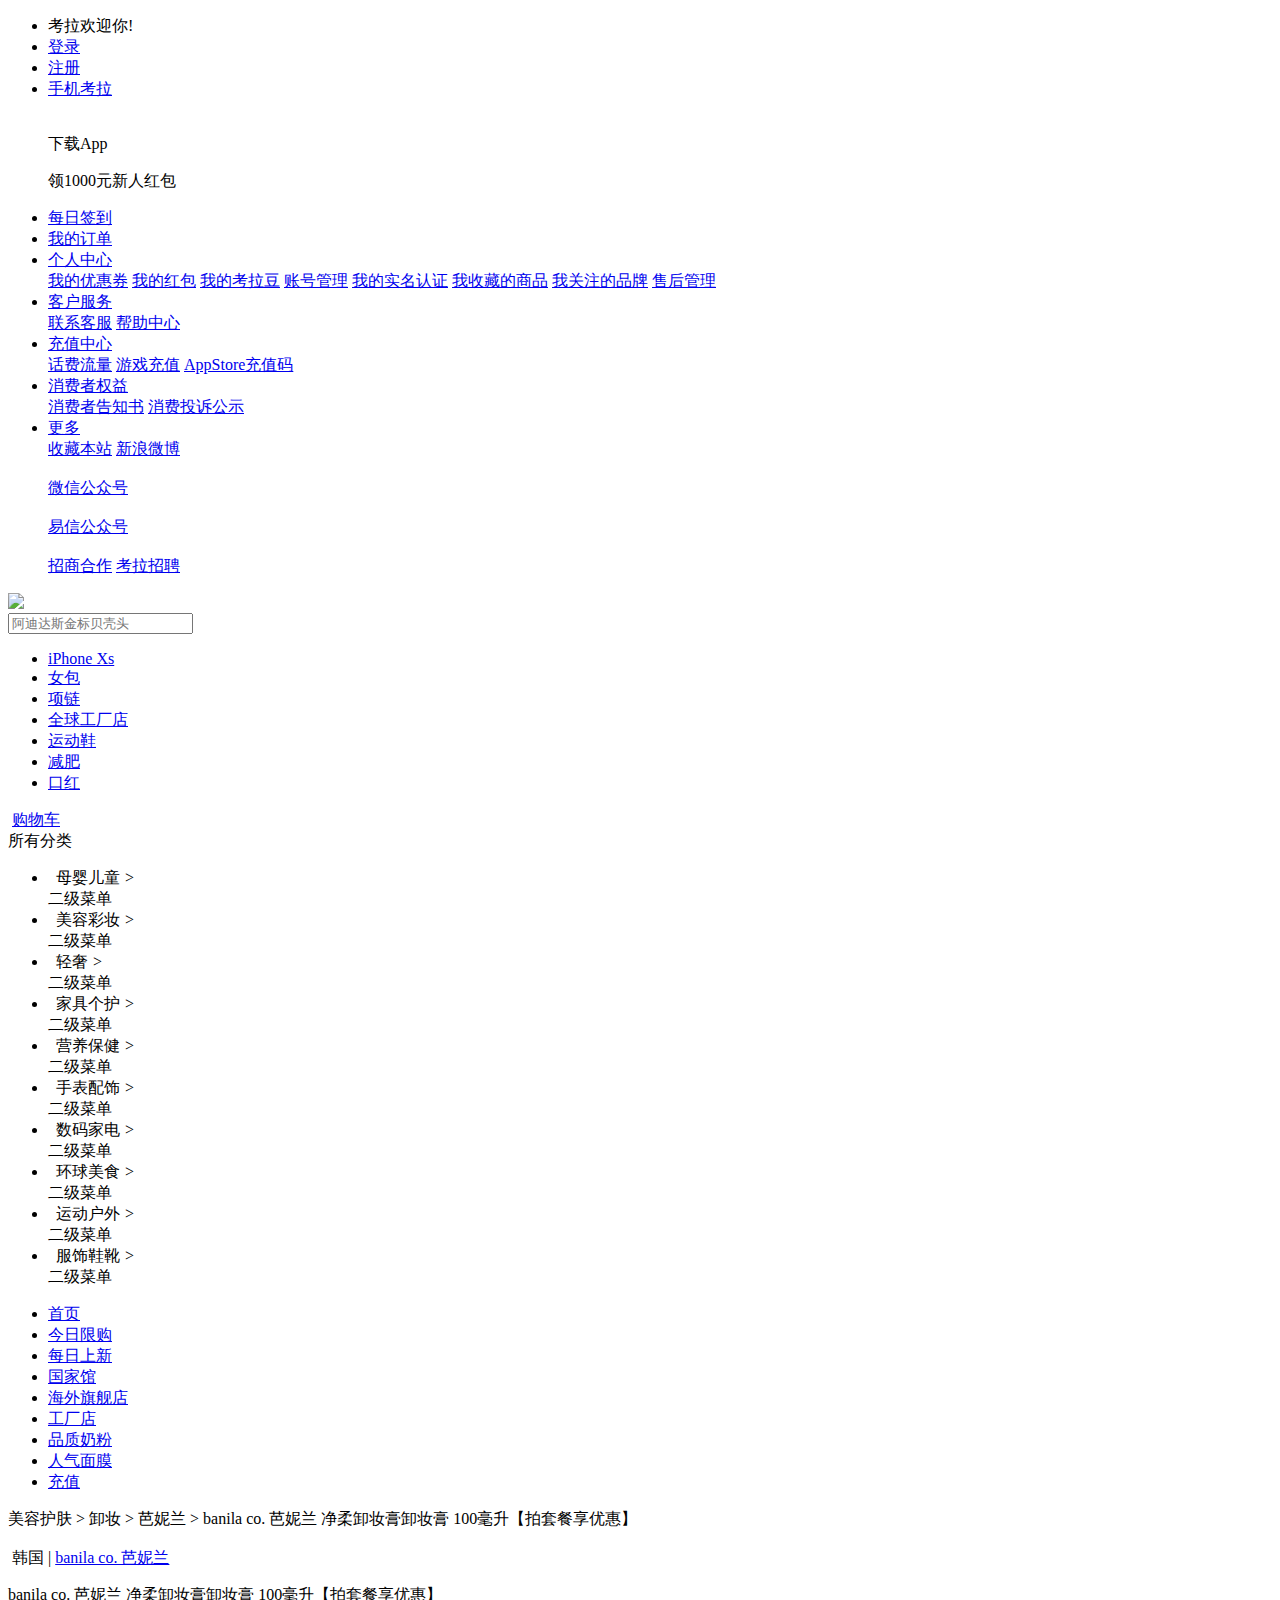
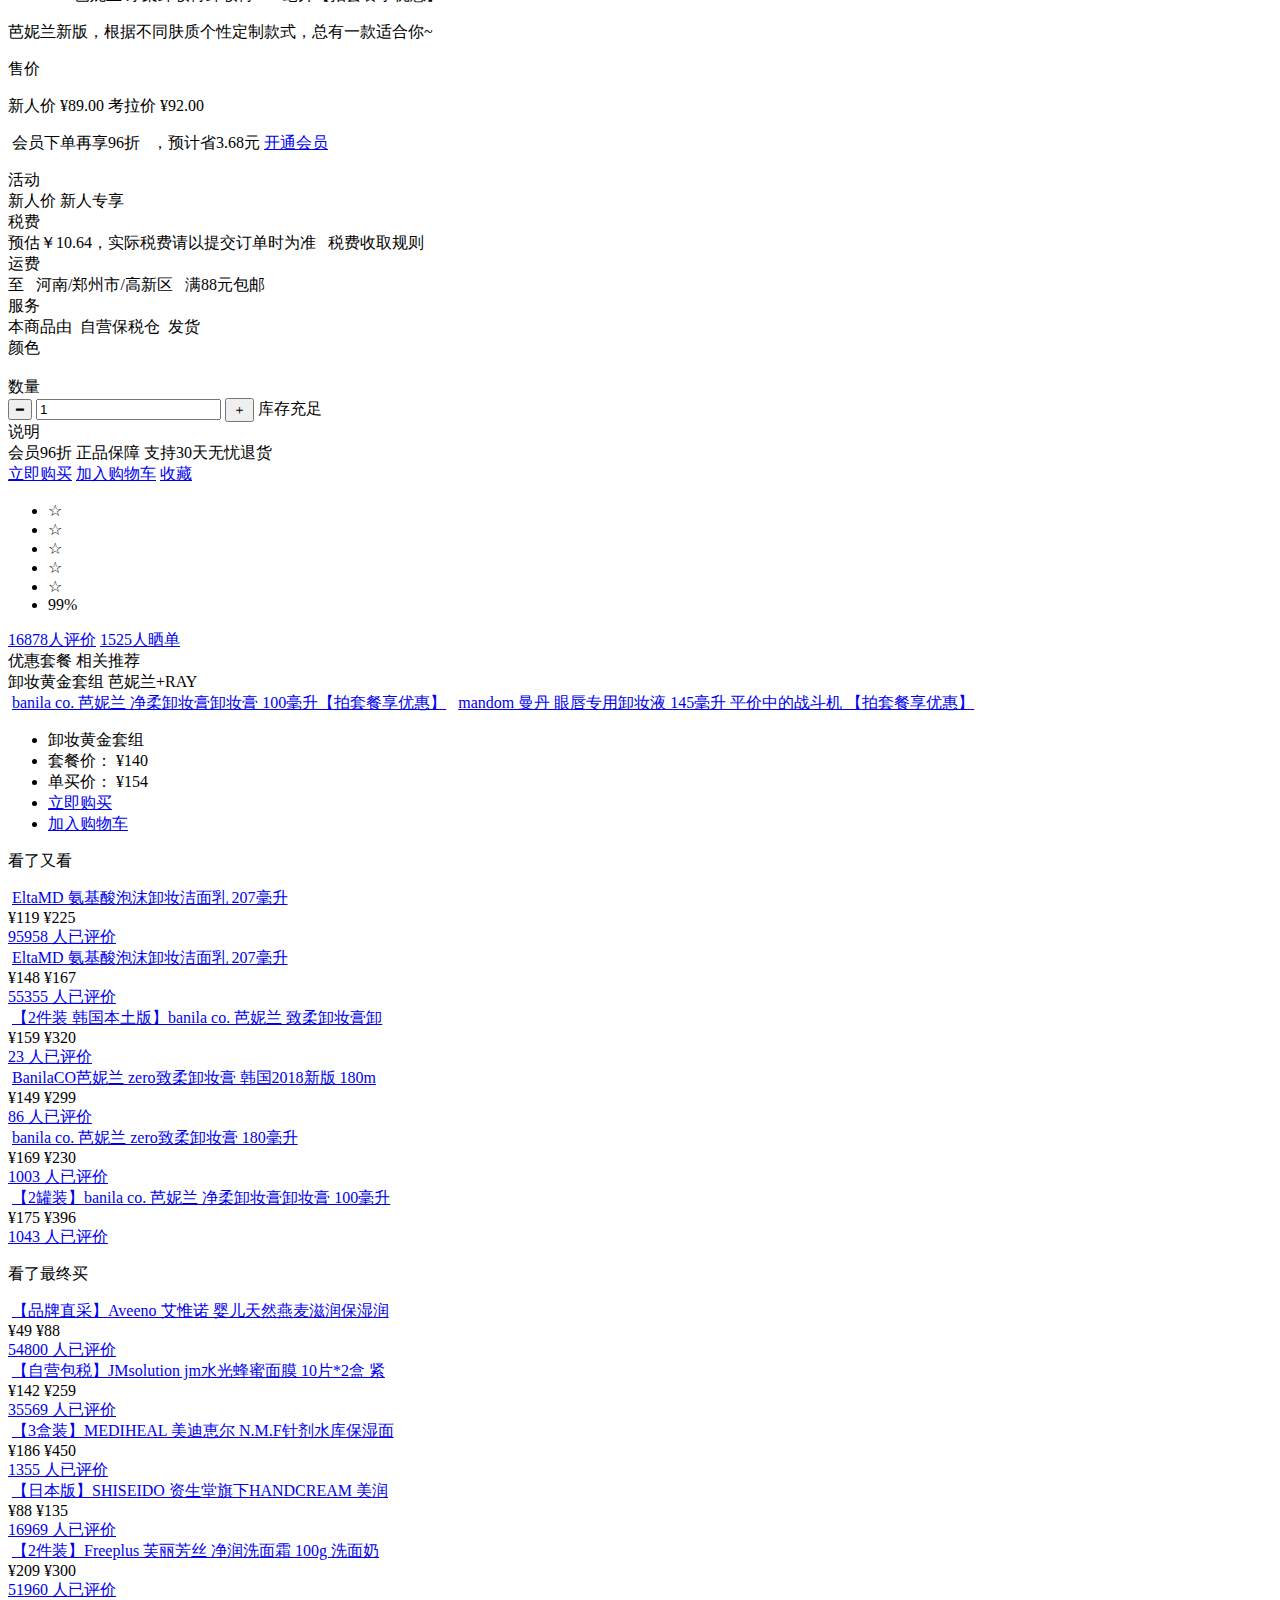
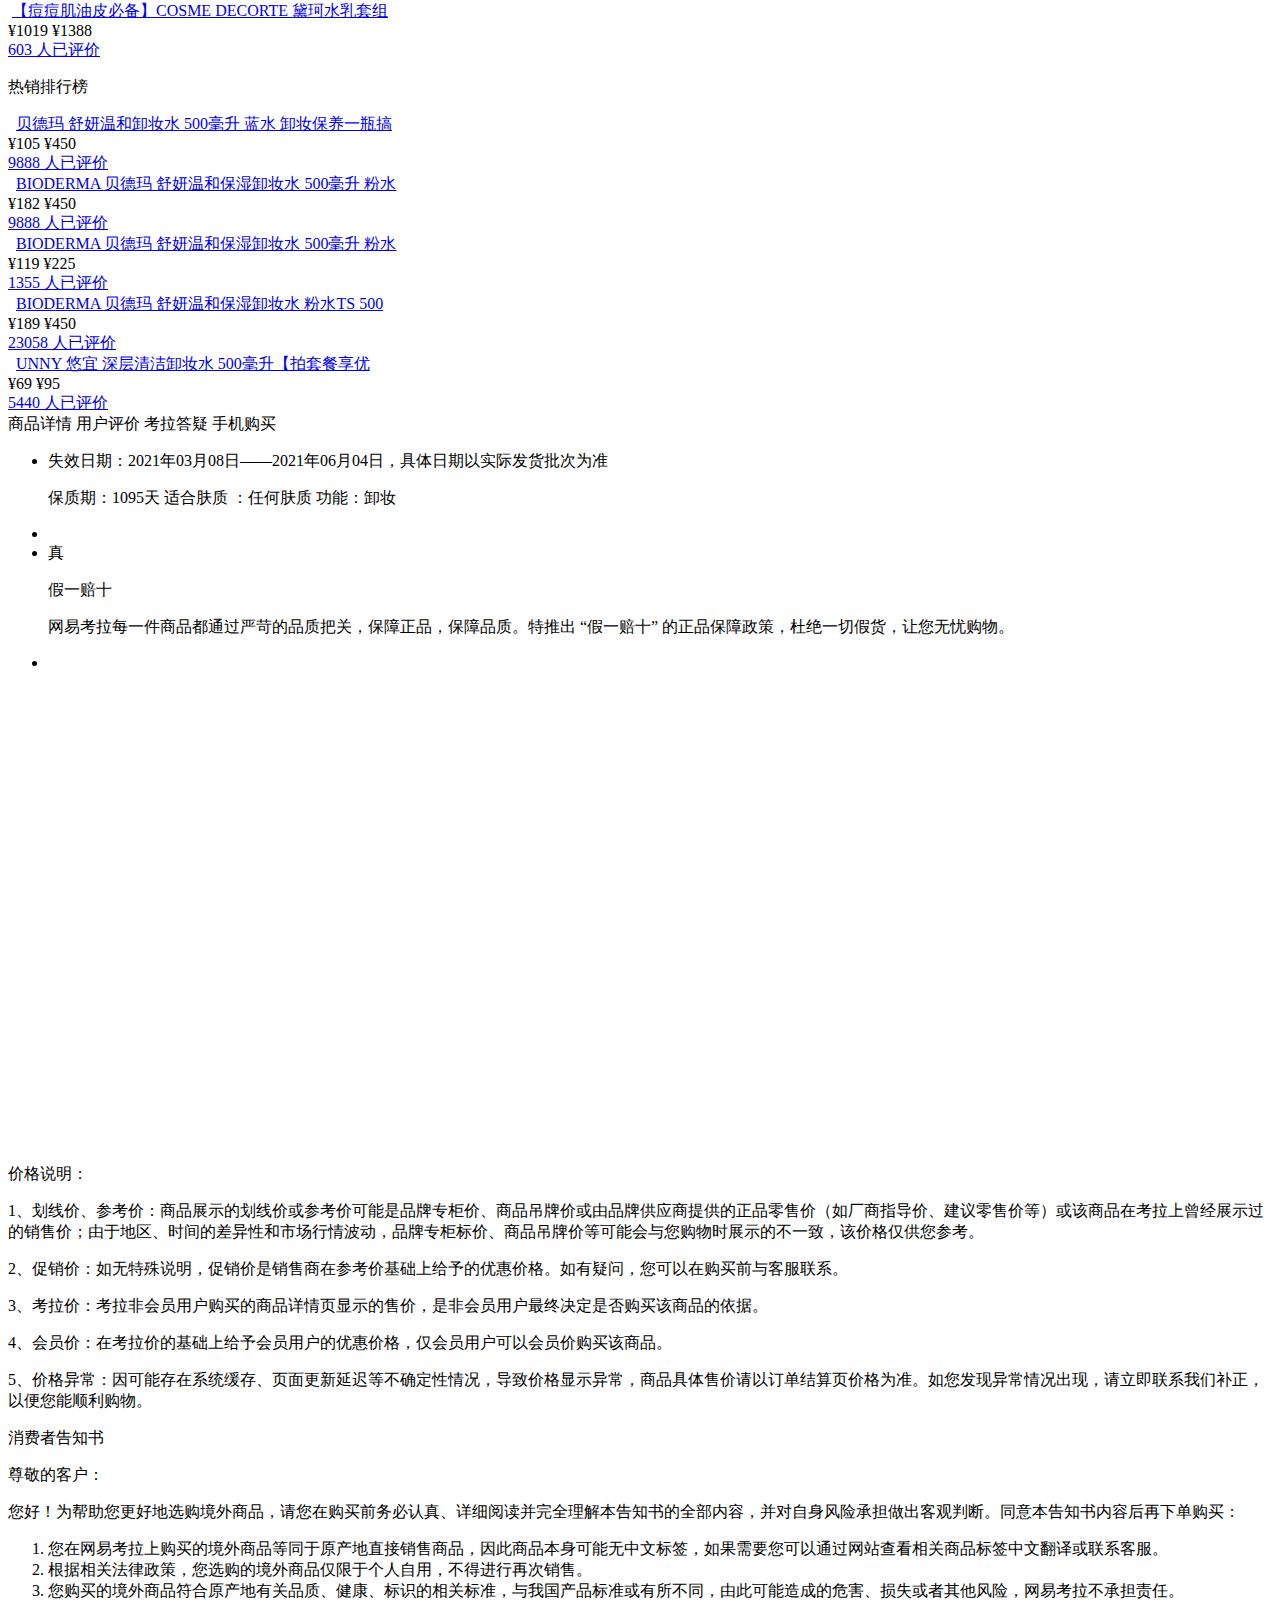
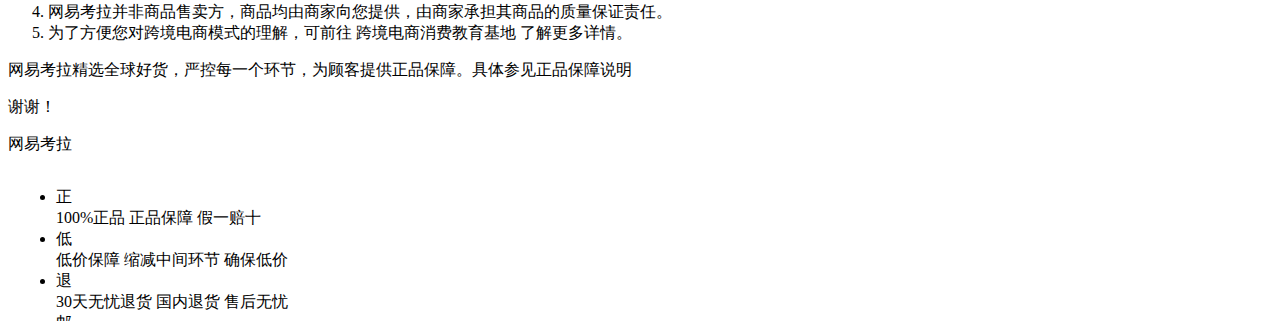
==== product_detail.html @ 3f590a2a "Add files via upload" ====
<!DOCTYPE html>
<html lang="en">
<head>
    <meta charset="UTF-8">
    <link rel="stylesheet" href="css/header.css">
    <link rel="stylesheet" href="css/base.css">
    <link rel="shortcut icon" href="img/favicon.ico"/>
    <link rel="stylesheet" href="css/product_detail.css">
    <title>网易考拉-商品详情</title>
</head>
<body>
    <!--网页头部-->
    <!--顶部导航-->
    <nav id="topNav">
        <!--导航内容-->
        <div id="nav_contain" class="myClear">
            <!--顶部-左侧导航-->
            <div id="topNavLeft">
                <ul class="myClear font_gray">
                    <li>考拉欢迎你!</li>
                    <li><a href="login.html" target="_blank">登录</a></li>
                    <li><a href="register.html" target="_blank">注册</a></li>
                    <li>
                        <a href="#">手机考拉</a>
                        <div class="phone">
                            <img src="img/header/phone.png" alt="" />
                            <p>下载App</p>
                            <p>领1000元新人红包</p>
                            <div class="arr"></div>
                            <div class="arr1"></div>
                        </div>
                    </li>
                </ul>
            </div>
            <!--顶部-右侧导航-->
            <div id="topNavRight">
                <ul class="myClear font_gray">
                    <li><a href="#" class="txt_h_c">每日签到</a></li>
                    <li><a href="shopping_car.html" class="txt_h_c" target="_blank">我的订单</a></li>
                    <li class="sec_menu_y">
                        <a href="#" class="sec_menu">个人中心<i class="tri"></i></a>
                        <div class="down_menu">
                            <a href="#">我的优惠券</a>
                            <a href="#">我的红包</a>
                            <a href="#">我的考拉豆<span></span></a>
                            <a href="#">账号管理</a>
                            <a href="#">我的实名认证<span></span></a>
                            <a href="#">我收藏的商品</a>
                            <a href="#">我关注的品牌<span></span></a>
                            <a href="#">售后管理</a>
                        </div>
                    </li>
                    <li class="sec_menu_y">
                        <a href="#" class="sec_menu">客户服务<i class="tri"></i></a>
                        <div class="down_menu txt_w">
                            <a href="#"><i class="ico1"></i>联系客服</a>
                            <a href="#"><i class="ico2"></i>帮助中心</a>
                        </div>
                    </li>
                    <li class="sec_menu_y">
                        <a href="#" class="sec_menu">充值中心<i class="tri"></i></a>
                        <div class="down_menu">
                            <a href="#">话费流量</a>
                            <a href="#">游戏充值</a>
                            <a href="#">AppStore充值码</a>
                        </div>
                    </li>
                    <li class="sec_menu_y">
                        <a href="#" class="sec_menu">消费者权益<i class="tri"></i></a>
                        <div class="down_menu">
                            <a href="#">消费者告知书</a>
                            <a href="#">消费投诉公示</a>
                        </div>
                    </li>
                    <li class="sec_menu_y">
                        <a href="#" class="sec_menu">更多<i class="tri"></i></a>
                        <div class="down_menu">
                            <a href="#">收藏本站<span></span></a>
                            <a href="#">新浪微博
                                <div class="qr_code">
                                    <img src="img/header/wb.png" alt="" />
                                    <div class="wb_arr"></div>
                                    <div class="wb_arr1"></div>
                                </div>
                            </a>
                            <a href="#">微信公众号
                                <div class="qr_code">
                                    <img src="img/header/wx.png" alt="" />
                                    <div class="wb_arr"></div>
                                    <div class="wb_arr1"></div>
                                </div>
                            </a>
                            <a href="#">易信公众号<span></span>
                                <div class="qr_code">
                                    <img src="img/header/yx.png" alt="" />
                                    <div class="wb_arr"></div>
                                    <div class="wb_arr1"></div>
                                </div>
                            </a>
                            <a href="#">招商合作<span></span></a>
                            <a href="#">考拉招聘</a>
                        </div>
                    </li>
                </ul>
            </div>
        </div>
    </nav>
    <!--搜索栏-->
    <div id="search">
        <div class="search_1">
            <!--左侧图标-->
            <img src="img/header/logo.png" id="logo"/>
            <!--中间搜索栏-->
            <div id="toInput">
                <div class="tu_search"></div>
                <input type="text" placeholder="阿迪达斯金标贝壳头" id="txtSearch"/>
                <span><img src="img/header/search.png" alt="" /></span>
                <!--底部列表-->
                <ul class="font_gray">
                    <li><a href="#" class="txt_r">iPhone Xs</a></li>
                    <li><a href="#">女包</a></li>
                    <li><a href="#">项链</a></li>
                    <li><a href="#" class="txt_r">全球工厂店</a></li>
                    <li><a href="#">运动鞋</a></li>
                    <li><a href="#">减肥</a></li>
                    <li><a href="#">口红</a></li>
                </ul>
            </div>

            <!--右侧图标-->
            <div class="shopping">
                <img src="img/header/shopping_car.png" alt="" />
                <a href="shopping_car.html" target="_blank">购物车</a>
            </div>
        </div>
    </div>
    <!--内部导航-->
    <header id="headNav">
        <div class="headNav_1 my_heard">
				<span class="cfy">
					<span class="line">
						<i class="t_line"></i>
						<i class="t_line"></i>
						<i class="t_line"></i>
					</span>
					<span class="txt_b">所有分类</span>
					<ul id="allProduct" class="product_none">
						<li class="cfy cfy_1">
							<img src="img/header/mom.png" alt="" class="tu_icon"/>
							<img src="img/header/mom1.png" alt="" class="tu_icon tu_icon_h"/>
							<span class="t">母婴儿童</span>
							<i class="arr_k">&gt;</i>
							<div class="sec_menu_r">二级菜单</div>
						</li>
						<li class="cfy cfy_1 cfy_2">
							<span class="tu_list">
								<img src="img/header/bea.png" alt="" class="tu_icon"/>
								<img src="img/header/bea1.png" alt="" class="tu_icon tu_icon_h"/>
							</span>
							<span class="t">美容彩妆</span>
							<i class="arr_k">&gt;</i>
							<div class="sec_menu_r">二级菜单</div>
						</li>
						<li class="cfy cfy_1 cfy_3">
							<span class="tu_list">
								<img src="img/header/bag.png" alt="" class="tu_icon"/>
								<img src="img/header/bag1.png" alt="" class="tu_icon tu_icon_h"/>
							</span>
							<span class="t">轻奢</span>
							<i class="arr_k">&gt;</i>
							<div class="sec_menu_r">二级菜单</div>
						</li>
						<li class="cfy cfy_1 cfy_4">
							<span class="tu_list">
								<img src="img/header/fmaily.png" alt="" class="tu_icon"/>
								<img src="img/header/fmaily1.png" alt="" class="tu_icon tu_icon_h"/>
							</span>
							<span class="t">家具个护</span>
							<i class="arr_k">&gt;</i>
							<div class="sec_menu_r">二级菜单</div>
						</li>
						<li class="cfy cfy_1 cfy_5">
							<span class="tu_list">
								<img src="img/header/nut.png" alt="" class="tu_icon"/>
								<img src="img/header/nut1.png" alt="" class="tu_icon tu_icon_h"/>
							</span>
							<span class="t">营养保健</span>
							<i class="arr_k">&gt;</i>
							<div class="sec_menu_r">二级菜单</div>
						</li>
						<li class="cfy cfy_1 cfy_6">
							<span class="tu_list">
								<img src="img/header/watches.png" alt="" class="tu_icon"/>
								<img src="img/header/watches1.png" alt="" class="tu_icon tu_icon_h"/>
							</span>
							<span class="t">手表配饰</span>
							<i class="arr_k">&gt;</i>
							<div class="sec_menu_r">二级菜单</div>
						</li>
						<li class="cfy cfy_1 cfy_7">
							<span class="tu_list">
								<img src="img/header/photo.png" alt="" class="tu_icon"/>
								<img src="img/header/photo1.png" alt="" class="tu_icon tu_icon_h"/>
							</span>
							<span class="t">数码家电</span>
							<i class="arr_k">&gt;</i>
							<div class="sec_menu_r">二级菜单</div>
						</li>
						<li class="cfy cfy_1 cfy_8">
							<span class="tu_list">
								<img src="img/header/cate.png" alt="" class="tu_icon"/>
								<img src="img/header/cate1.png" alt="" class="tu_icon tu_icon_h"/>
							</span>
							<span class="t">环球美食</span>
							<i class="arr_k">&gt;</i>
							<div class="sec_menu_r">二级菜单</div>
						</li>
						<li class="cfy cfy_1 cfy_9">
							<span class="tu_list">
								<img src="img/header/exercise.png" alt="" class="tu_icon"/>
								<img src="img/header/exercise1.png" alt="" class="tu_icon tu_icon_h"/>
							</span>
							<span class="t">运动户外</span>
							<i class="arr_k">&gt;</i>
							<div class="sec_menu_r">二级菜单</div>
						</li>
						<li class="cfy cfy_1 cfy_10">
							<span class="tu_list">
								<img src="img/header/costume.png" alt="" class="tu_icon"/>
								<img src="img/header/costume1.png" alt="" class="tu_icon tu_icon_h"/>
							</span>
							<span class="t">服饰鞋靴</span>
							<i class="arr_k">&gt;</i>
							<div class="sec_menu_r">二级菜单</div>
						</li>
					</ul>
				</span>
            <ul id="navList">
                <li><a href="index.html" target="_blank">首页</a></li>
                <li><a href="#">今日限购</a></li>
                <li><a href="#">每日上新</a></li>
                <li><a href="#">国家馆</a></li>
                <li><a href="#">海外旗舰店</a></li>
                <li><a href="#">工厂店</a></li>
                <li><a href="#">品质奶粉</a></li>
                <li><a href="#">人气面膜</a></li>
                <li><a href="#">充值</a></li>
            </ul>
        </div>
    </header>
    <!--中间部分-->
    <section id="main">
        <!--商品简介-->
        <div id="pro_intro">
            <span>美容护肤</span>
            <span>&gt;</span>
            <span>卸妆</span>
            <span>&gt;</span>
            <span>芭妮兰</span>
            <span>&gt;</span>
            <span> banila co. 芭妮兰 净柔卸妆膏卸妆膏 100毫升【拍套餐享优惠】</span>
        </div>
        <!--商品详情-->
        <div id="pro_detail" class="myClear">
            <!--商品详情：左侧-->
            <div class="detail_left">
                <img src="img/product_detail/lg/pro_p.jpg" alt="">
                <div></div>
            </div>
            <!--商品详情：右侧-->
            <div class="detail_right myClear">
                <!--第一行-->
                <div>
                    <img src="img/product_detail/korea.png" alt="">
                    <span>韩国</span>
                    <span>|</span>
                    <a href="#">banila co. 芭妮兰</a>
                </div>
                <!--第二行-->
                <p>banila co. 芭妮兰 净柔卸妆膏卸妆膏 100毫升【拍套餐享优惠】</p>
                <!--第三行-->
                <p>芭妮兰新版，根据不同肤质个性定制款式，总有一款适合你~</p>
                <!--第四行-->
                <div class="price">
                    <span class="pro_font">售价</span>
                    <div>
                        <p>
                            <span class="color_red">新人价</span>
                            <span class="color_red pro_size">¥89.00 </span>
                            <span>考拉价</span>
                            <span>¥92.00</span>
                        </p>
                        <p>
                            <img src="img/product_detail/vip.png" alt="">
                            <span>会员下单再享96折  ，预计省3.68元</span>
                            <a href="#">开通会员</a>
                        </p>
                    </div>
                </div>
                <!--第五行-->
                <div class="activity myClear ">
                    <span class="pro_font">活动</span>
                    <div class="pab-top">
                        <span class="activity_2">新人价</span>
                        <span class="color_red">新人专享</span>
                    </div>
                </div>
                <!--第六行-->
                <div class="tax myClear">
                    <span class="pro_font">税费</span>
                    <div class="pab-top">预估￥10.64，实际税费请以提交订单时为准&nbsp;&nbsp;&nbsp;税费收取规则</div>
                </div>
                <!--第七行-->
                <div class="myClear">
                    <span class="pro_font">运费</span>
                    <div class="pab-top">至&nbsp;&nbsp;&nbsp;河南/郑州市/高新区&nbsp;&nbsp;&nbsp;满88元包邮</div>
                </div>
                <!--第八行-->
                <div class="myClear">
                    <span class="pro_font">服务</span>
                    <div class="pab-top">本商品由 自营保税仓 发货</div>
                </div>
                <!--第九行-->
                <div class="myClear pro_color">
                    <span class="pro_font">颜色</span>
                    <div class="pab-top">
                        <img src="img/product_detail/sm/pro_p.jpg" alt="">
                        <img src="img/product_detail/sm/pro_g.jpg" alt="">
                        <img src="img/product_detail/sm/pro_pur.jpg" alt="">
                        <img src="img/product_detail/sm/pro_y.jpg" alt="">
                    </div>
                </div>
                <!--第十行-->
                <div class="myClear pro_num">
                    <span class="pro_font">数量</span>
                    <div class="pab-top">
                        <button>━</button>
                        <input type="text" value="1">
                        <button>＋</button>
                        <span>库存充足</span>
                    </div>
                </div>
                <!--第十一行-->
                <div class="myClear explain">
                    <span class="pro_font">说明</span>
                    <div class="pab-top">
                        <span>会员96折</span>
                        <span>正品保障</span>
                        <span>支持30天无忧退货</span>
                    </div>
                </div>
                <!--第十二行-->
                <div class="myClear shop">
                    <a href="#" class="buy">立即购买</a>
                    <a href="#" class="shopCar">加入购物车</a>
                    <b></b>
                    <i></i>
                    <a href="#" class="my_size">收藏</a>
                </div>
                <!--第十三行-->
                <div class="myClear pab-top eva">
                    <ul>
                        <li>☆</li>
                        <li>☆</li>
                        <li>☆</li>
                        <li>☆</li>
                        <li>☆</li>
                        <li>99%</li>
                    </ul>
                    <a href="#">16878人评价</a>
                    <a href="#">1525人晒单</a>
                </div>
            </div>
        </div>
        <!--相关推荐-->
        <div id="pro_recommend">
            <span>优惠套餐</span>
            <span>相关推荐</span>
        </div>
        <!--相关推荐内容-->
        <div id="pro_recommend1">
            <div class="rec_left myClear">
                <div class="left_Top">
                    <span>卸妆黄金套组</span>
                    <span>芭妮兰+RAY</span>
                </div>
                <div class="left_bottom myClear">
                    <span class="left_bottom_1">
                        <img src="img/product_detail/md/pro_p.jpg" alt="">
                        <a href="#">banila co. 芭妮兰 净柔卸妆膏卸妆膏 100毫升【拍套餐享优惠】</a>
                    </span>
                    <img src="img/product_detail/plus.png" alt="">
                    <span class="left_bottom_1">
                        <img src="img/product_detail/set_meal.jpg" alt="">
                        <a href="#">mandom 曼丹 眼唇专用卸妆液  145毫升 平价中的战斗机 【拍套餐享优惠】</a>
                    </span>
                </div>
            </div>
            <div class="rec_right">
                <ul>
                    <li>卸妆黄金套组</li>
                    <li>套餐价：  <span>¥140</span></li>
                    <li>单买价：  ¥154</li>
                    <li><a href="#" class="buy">立即购买</a></li>
                    <li><a href="#" class="shopCar">加入购物车</a></li>
                </ul>
            </div>
        </div>
        <!--商品信息-->
        <div id="infor" class="myClear">
            <!--商品信息：左侧-->
            <div class="infor_left">
                <!--看了又看-->
                <div>
                    <p>看了又看</p>
                    <div>
                        <img src="img/product_detail/infor_left_1.jpg" alt="">
                        <a href="product_detail.html" class="infor_size">EltaMD 氨基酸泡沫卸妆洁面乳 207毫升</a>
                        <div class="limit">
                            <span class="font_red">¥119</span>
                            <span class="font_del">¥225</span>
                        </div>
                        <a href="#">95958 人已评价</a>
                    </div>
                    <div>
                        <img src="img/product_detail/infor_left_2.jpg" alt="">
                        <a href="product_detail.html" class="infor_size">EltaMD 氨基酸泡沫卸妆洁面乳 207毫升</a>
                        <div class="limit">
                            <span class="font_red">¥148</span>
                            <span class="font_del">¥167</span>
                        </div>
                        <a href="#">55355 人已评价</a>
                    </div>
                    <div>
                        <img src="img/product_detail/infor_left_3.jpg" alt="">
                        <a href="product_detail.html" class="infor_size">【2件装 韩国本土版】banila co. 芭妮兰 致柔卸妆膏卸</a>
                        <div class="limit">
                            <span class="font_red">¥159</span>
                            <span class="font_del">¥320</span>
                        </div>
                        <a href="#">23 人已评价</a>
                    </div>
                    <div>
                        <img src="img/product_detail/infor_left_4.jpg" alt="">
                        <a href="product_detail.html" class="infor_size">BanilaCO芭妮兰 zero致柔卸妆膏 韩国2018新版 180m</a>
                        <div class="limit">
                            <span class="font_red">¥149</span>
                            <span class="font_del">¥299</span>
                        </div>
                        <a href="#">86 人已评价</a>
                    </div>
                    <div>
                        <img src="img/product_detail/infor_left_5.jpg" alt="">
                        <a href="product_detail.html" class="infor_size">banila co. 芭妮兰 zero致柔卸妆膏 180毫升</a>
                        <div class="limit">
                            <span class="font_red">¥169</span>
                            <span class="font_del">¥230</span>
                        </div>
                        <a href="#">1003 人已评价</a>
                    </div>
                    <div>
                        <img src="img/product_detail/infor_left_6.jpg" alt="">
                        <a href="product_detail.html" class="infor_size">【2罐装】banila co. 芭妮兰 净柔卸妆膏卸妆膏 100毫升</a>
                        <div class="limit">
                            <span class="font_red">¥175</span>
                            <span class="font_del">¥396</span>
                        </div>
                        <a href="#">1043 人已评价</a>
                    </div>
                </div>
                <!--看了最终买-->
                <div>
                    <p>看了最终买</p>
                    <div>
                        <img src="img/product_detail/infor_left1_1.jpg" alt="">
                        <a href="product_detail.html" class="infor_size">【品牌直采】Aveeno 艾惟诺 婴儿天然燕麦滋润保湿润</a>
                        <div class="limit">
                            <span class="font_red">¥49</span>
                            <span class="font_del">¥88</span>
                        </div>
                        <a href="#">54800 人已评价</a>
                    </div>
                    <div>
                        <img src="img/product_detail/infor_left1_2.jpg" alt="">
                        <a href="product_detail.html" class="infor_size">【自营包税】JMsolution jm水光蜂蜜面膜 10片*2盒 紧</a>
                        <div class="limit">
                            <span class="font_red">¥142</span>
                            <span class="font_del">¥259</span>
                        </div>
                        <a href="#">35569 人已评价</a>
                    </div>
                    <div>
                        <img src="img/product_detail/infor_left1_3.jpg" alt="">
                        <a href="product_detail.html" class="infor_size">【3盒装】MEDIHEAL 美迪恵尔 N.M.F针剂水库保湿面</a>
                        <div class="limit">
                            <span class="font_red">¥186</span>
                            <span class="font_del">¥450</span>
                        </div>
                        <a href="#">1355 人已评价</a>
                    </div>
                    <div>
                        <img src="img/product_detail/infor_left1_4.jpg" alt="">
                        <a href="product_detail.html" class="infor_size">【日本版】SHISEIDO 资生堂旗下HANDCREAM 美润 </a>
                        <div class="limit">
                            <span class="font_red">¥88</span>
                            <span class="font_del">¥135</span>
                        </div>
                        <a href="#">16969 人已评价</a>
                    </div>
                    <div>
                        <img src="img/product_detail/infor_left1_5.jpg" alt="">
                        <a href="product_detail.html" class="infor_size">【2件装】Freeplus 芙丽芳丝 净润洗面霜 100g 洗面奶 </a>
                        <div class="limit">
                            <span class="font_red">¥209</span>
                            <span class="font_del">¥300</span>
                        </div>
                        <a href="#">51960 人已评价</a>
                    </div>
                    <div>
                        <img src="img/product_detail/infor_left1_6.jpg" alt="">
                        <a href="product_detail.html" class="infor_size">【痘痘肌油皮必备】COSME DECORTE 黛珂水乳套组</a>
                        <div class="limit">
                            <span class="font_red">¥1019</span>
                            <span class="font_del">¥1388</span>
                        </div>
                        <a href="#">603 人已评价</a>
                    </div>
                </div>
                <!--热销排行榜-->
                <div>
                    <p>热销排行榜</p>
                    <div>
                        <img src="img/product_detail/infor_left2_1.jpg" alt="">
                        <img class="infor_icon" src="img/product_detail/1.png" alt="">
                        <a href="product_detail.html" class="infor_size">贝德玛 舒妍温和卸妆水 500毫升 蓝水 卸妆保养一瓶搞</a>
                        <div class="limit">
                            <span class="font_red">¥105</span>
                            <span class="font_del">¥450</span>
                        </div>
                        <a href="#">9888 人已评价</a>
                    </div>
                    <div>
                        <img src="img/product_detail/infor_left1_2.jpg" alt="">
                        <img class="infor_icon" src="img/product_detail/2.png" alt="">
                        <a href="product_detail.html" class="infor_size">BIODERMA 贝德玛 舒妍温和保湿卸妆水 500毫升 粉水 </a>
                        <div class="limit">
                            <span class="font_red">¥182</span>
                            <span class="font_del">¥450</span>
                        </div>
                        <a href="#">9888 人已评价</a>
                    </div>
                    <div>
                        <img src="img/product_detail/infor_left1_3.jpg" alt="">
                        <img class="infor_icon" src="img/product_detail/3.png" alt="">
                        <a href="product_detail.html" class="infor_size">BIODERMA 贝德玛 舒妍温和保湿卸妆水 500毫升 粉水 </a>
                        <div class="limit">
                            <span class="font_red">¥119</span>
                            <span class="font_del">¥225</span>
                        </div>
                        <a href="#">1355 人已评价</a>
                    </div>
                    <div>
                        <img src="img/product_detail/infor_left1_4.jpg" alt="">
                        <img class="infor_icon" src="img/product_detail/4.png" alt="">
                        <a href="product_detail.html" class="infor_size">BIODERMA 贝德玛 舒妍温和保湿卸妆水 粉水TS 500 </a>
                        <div class="limit">
                            <span class="font_red">¥189</span>
                            <span class="font_del">¥450</span>
                        </div>
                        <a href="#">23058 人已评价</a>
                    </div>
                    <div>
                        <img src="img/product_detail/infor_left1_5.jpg" alt="">
                        <img class="infor_icon" src="img/product_detail/5.png" alt="">
                        <a href="product_detail.html" class="infor_size">UNNY 悠宜 深层清洁卸妆水 500毫升【拍套餐享优 </a>
                        <div class="limit">
                            <span class="font_red">¥69</span>
                            <span class="font_del">¥95</span>
                        </div>
                        <a href="#">5440 人已评价</a>
                    </div>
                </div>
            </div>
            <!--商品信息：右侧-->
            <div class="infor_right myClear">
                <div class="infor_nav">
                    <span>商品详情</span>
                    <span>用户评价</span>
                    <span>考拉答疑</span>
                    <span>手机购买 <img src="img/product_detail/QR.png" alt=""></span>
                </div>
                <ul>
                    <li>
                        <p>失效日期：2021年03月08日——2021年06月04日，具体日期以实际发货批次为准</p>
                        <p>
                            <span>保质期：1095天</span>
                            <span>适合肤质 ：任何肤质</span>
                            <span>功能：卸妆</span>
                        </p>
                    </li>
                    <li><img src="img/product_detail/middle_1.png" alt=""></li>
                    <li class="myClear">
                        <div>真</div>
                        <div class="jia">
                            <p>假一赔十</p>
                            <p>网易考拉每一件商品都通过严苛的品质把关，保障正品，保障品质。特推出 “假一赔十” 的正品保障政策，杜绝一切假货，让您无忧购物。</p>
                        </div>
                    </li>
                    <li class="tu">
                        <p>
                            <img src="img/product_detail/middle_2.jpg" alt="">
                        </p>
                        <p>
                            <img src="img/product_detail/middle_3.jpg" alt="">
                        </p>
                        <p>
                            <img src="img/product_detail/middle_4.jpg" alt="">
                        </p>
                        <p>
                            <img src="img/product_detail/middle_5.jpg" alt="">
                        </p>
                        <p>
                            <img src="img/product_detail/middle_6.jpg" alt="">
                        </p>
                        <p>
                            <img src="img/product_detail/middle_7.jpg" alt="">
                        </p>
                        <p>
                            <img src="img/product_detail/middle_8.jpg" alt="">
                        </p>
                        <p>
                            <img src="img/product_detail/middle_9.jpg" alt="">
                        </p>
                        <p>
                            <img src="img/product_detail/middle_10.jpg" alt="">
                        </p>
                        <p>
                            <img src="img/product_detail/middle_11.jpg" alt="">
                        </p>
                        <p>
                            <img src="img/product_detail/middle_12.jpg" alt="">
                        </p>
                        <p>
                            <img src="img/product_detail/middle_13.jpg" alt="">
                        </p>
                        <p>
                            <img src="img/product_detail/middle_14.png" alt="">
                        </p>
                        <p>
                            <img src="img/product_detail/middle_15.png" alt="">
                        </p>
                        <p>
                            <img src="img/product_detail/middle_16.jpg" alt="">
                        </p>
                    </li>
                </ul>
                <div class="price_det">
                    <div class="price_det1">
                        <p class="price_font">价格说明：</p>
                        <p>1、划线价、参考价：商品展示的划线价或参考价可能是品牌专柜价、商品吊牌价或由品牌供应商提供的正品零售价（如厂商指导价、建议零售价等）或该商品在考拉上曾经展示过的销售价；由于地区、时间的差异性和市场行情波动，品牌专柜标价、商品吊牌价等可能会与您购物时展示的不一致，该价格仅供您参考。</p>
                        <p>2、促销价：如无特殊说明，促销价是销售商在参考价基础上给予的优惠价格。如有疑问，您可以在购买前与客服联系。</p>
                        <p>3、考拉价：考拉非会员用户购买的商品详情页显示的售价，是非会员用户最终决定是否购买该商品的依据。</p>
                        <p>4、会员价：在考拉价的基础上给予会员用户的优惠价格，仅会员用户可以会员价购买该商品。</p>
                        <p>5、价格异常：因可能存在系统缓存、页面更新延迟等不确定性情况，导致价格显示异常，商品具体售价请以订单结算页价格为准。如您发现异常情况出现，请立即联系我们补正，以便您能顺利购物。</p>
                    </div>
                    <div class="price_det2">
                            <p>消费者告知书</p>
                            <p>尊敬的客户：</p>
                            <p class="indent">您好！为帮助您更好地选购境外商品，请您在购买前务必认真、详细阅读并完全理解本告知书的全部内容，并对自身风险承担做出客观判断。同意本告知书内容后再下单购买：</p>
                            <ol>
                                <li>您在网易考拉上购买的境外商品等同于原产地直接销售商品，因此商品本身可能无中文标签，如果需要您可以通过网站查看相关商品标签中文翻译或联系客服。</li>
                                <li>根据相关法律政策，您选购的境外商品仅限于个人自用，不得进行再次销售。</li>
                                <li>您购买的境外商品符合原产地有关品质、健康、标识的相关标准，与我国产品标准或有所不同，由此可能造成的危害、损失或者其他风险，网易考拉不承担责任。</li>
                                <li>网易考拉并非商品售卖方，商品均由商家向您提供，由商家承担其商品的质量保证责任。</li>
                                <li>为了方便您对跨境电商模式的理解，可前往 跨境电商消费教育基地 了解更多详情。</li>
                            </ol>
                            <p class="indent">网易考拉精选全球好货，严控每一个环节，为顾客提供正品保障。具体参见正品保障说明</p>
                            <p class="prc_right1">谢谢！</p>
                            <p class="prc_right">网易考拉</p>
                    </div>
                </div>
            </div>
        </div>
    </section>
    <!--网页底部-->
    <footer>
        <iframe class="my_footer" src="footer.html" frameborder="0"></iframe>
    </footer>
</body>
</html>
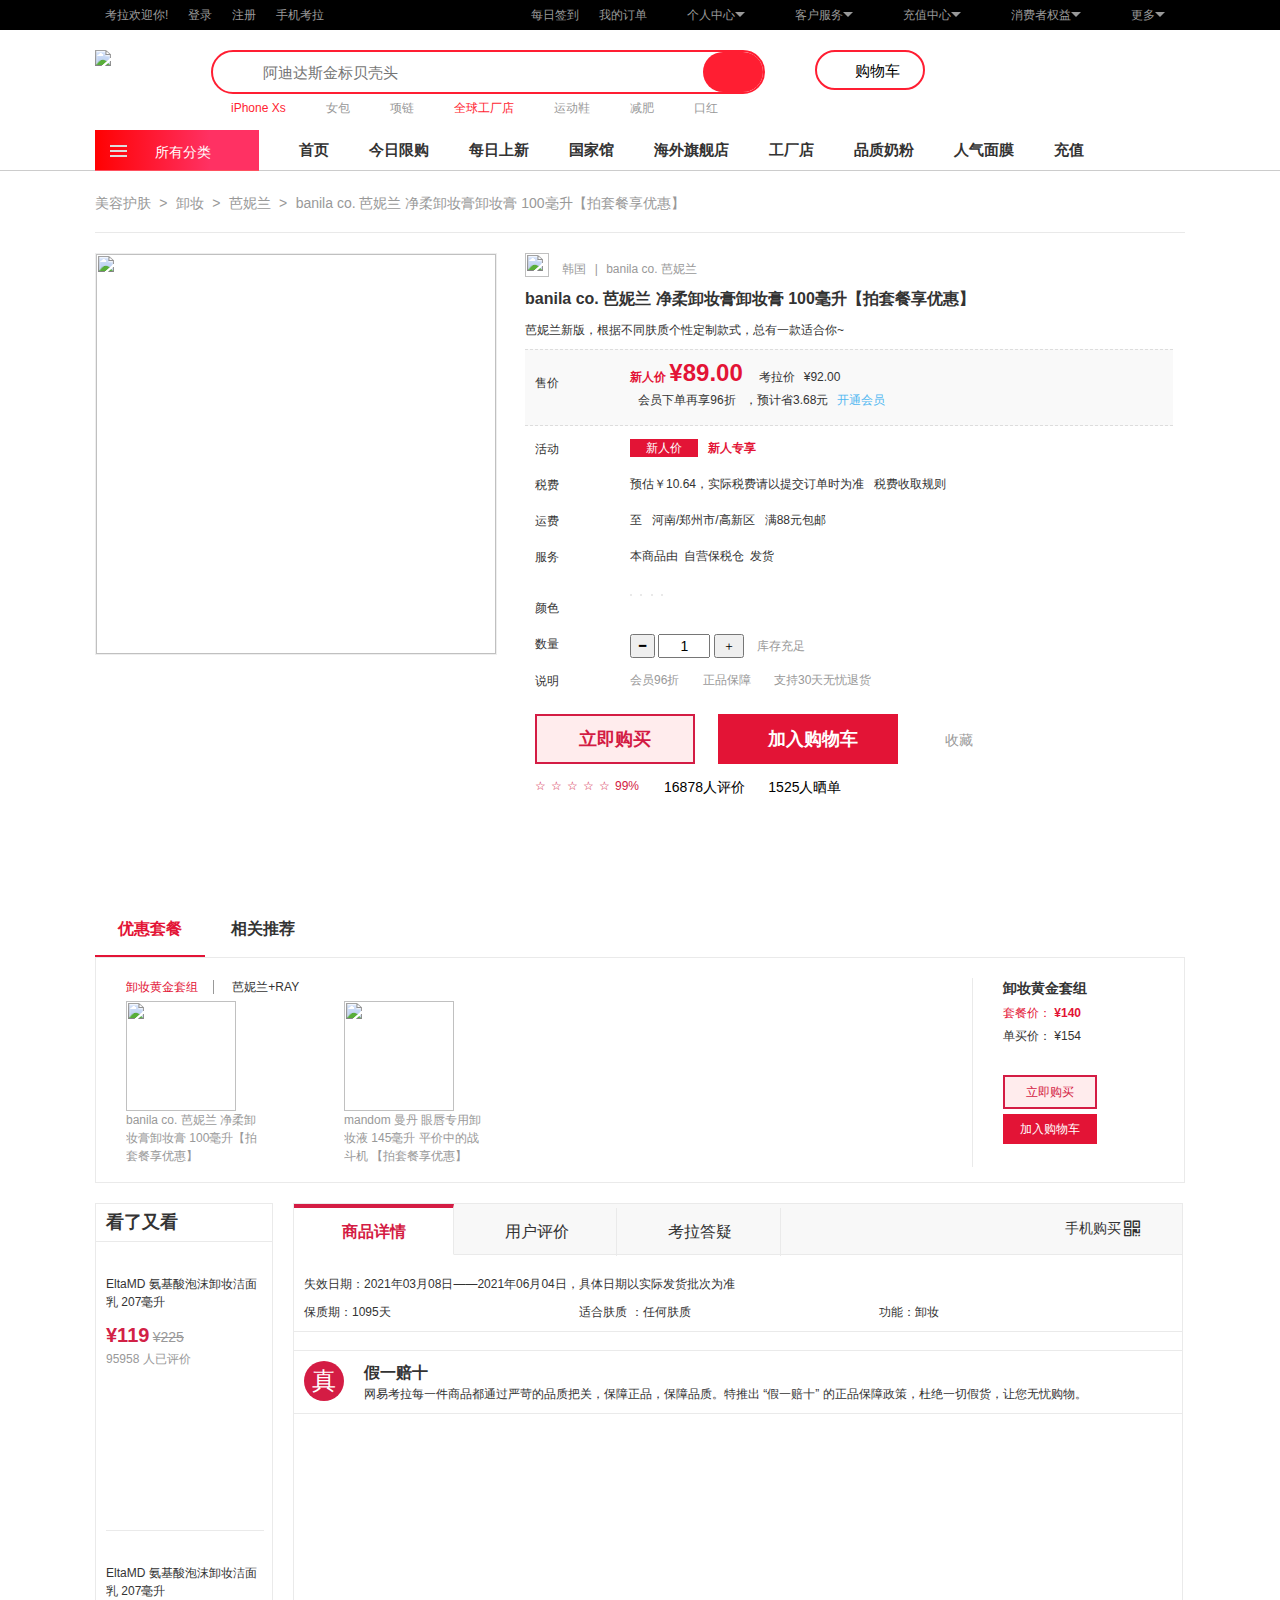
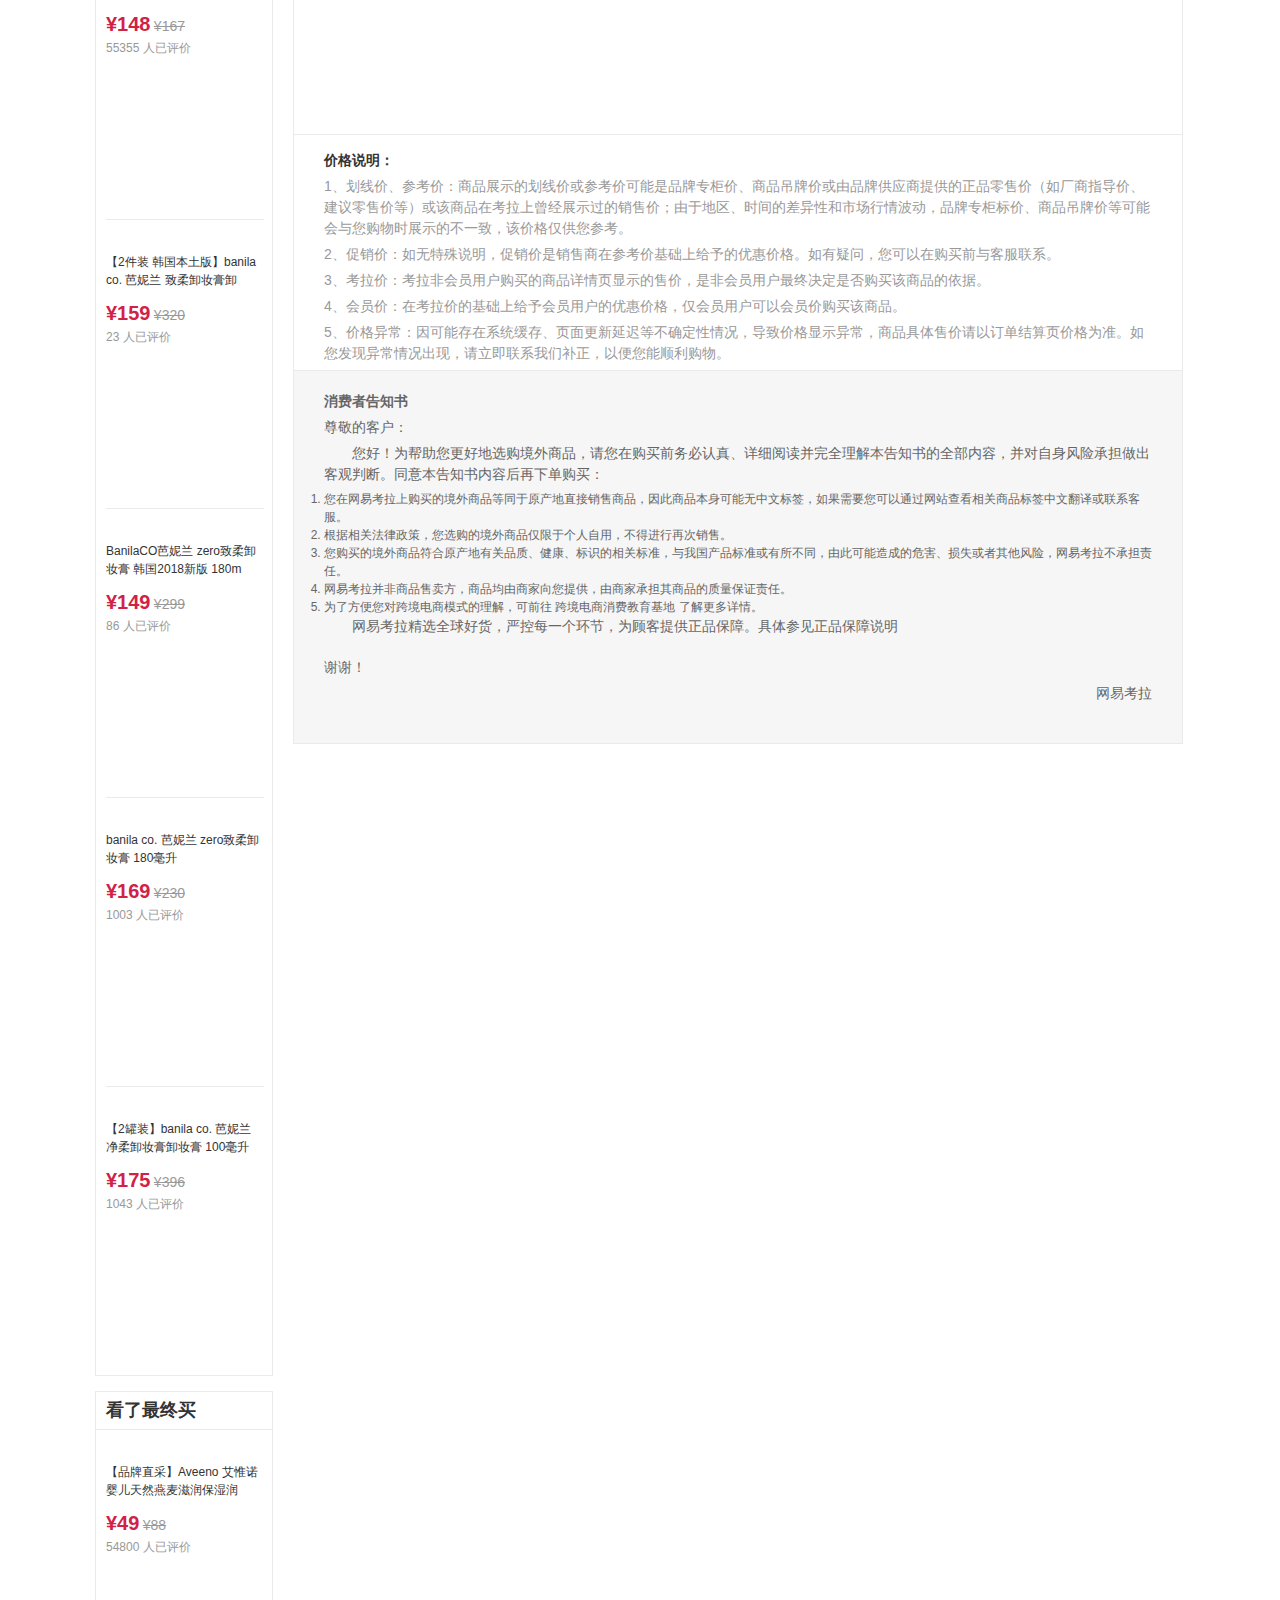
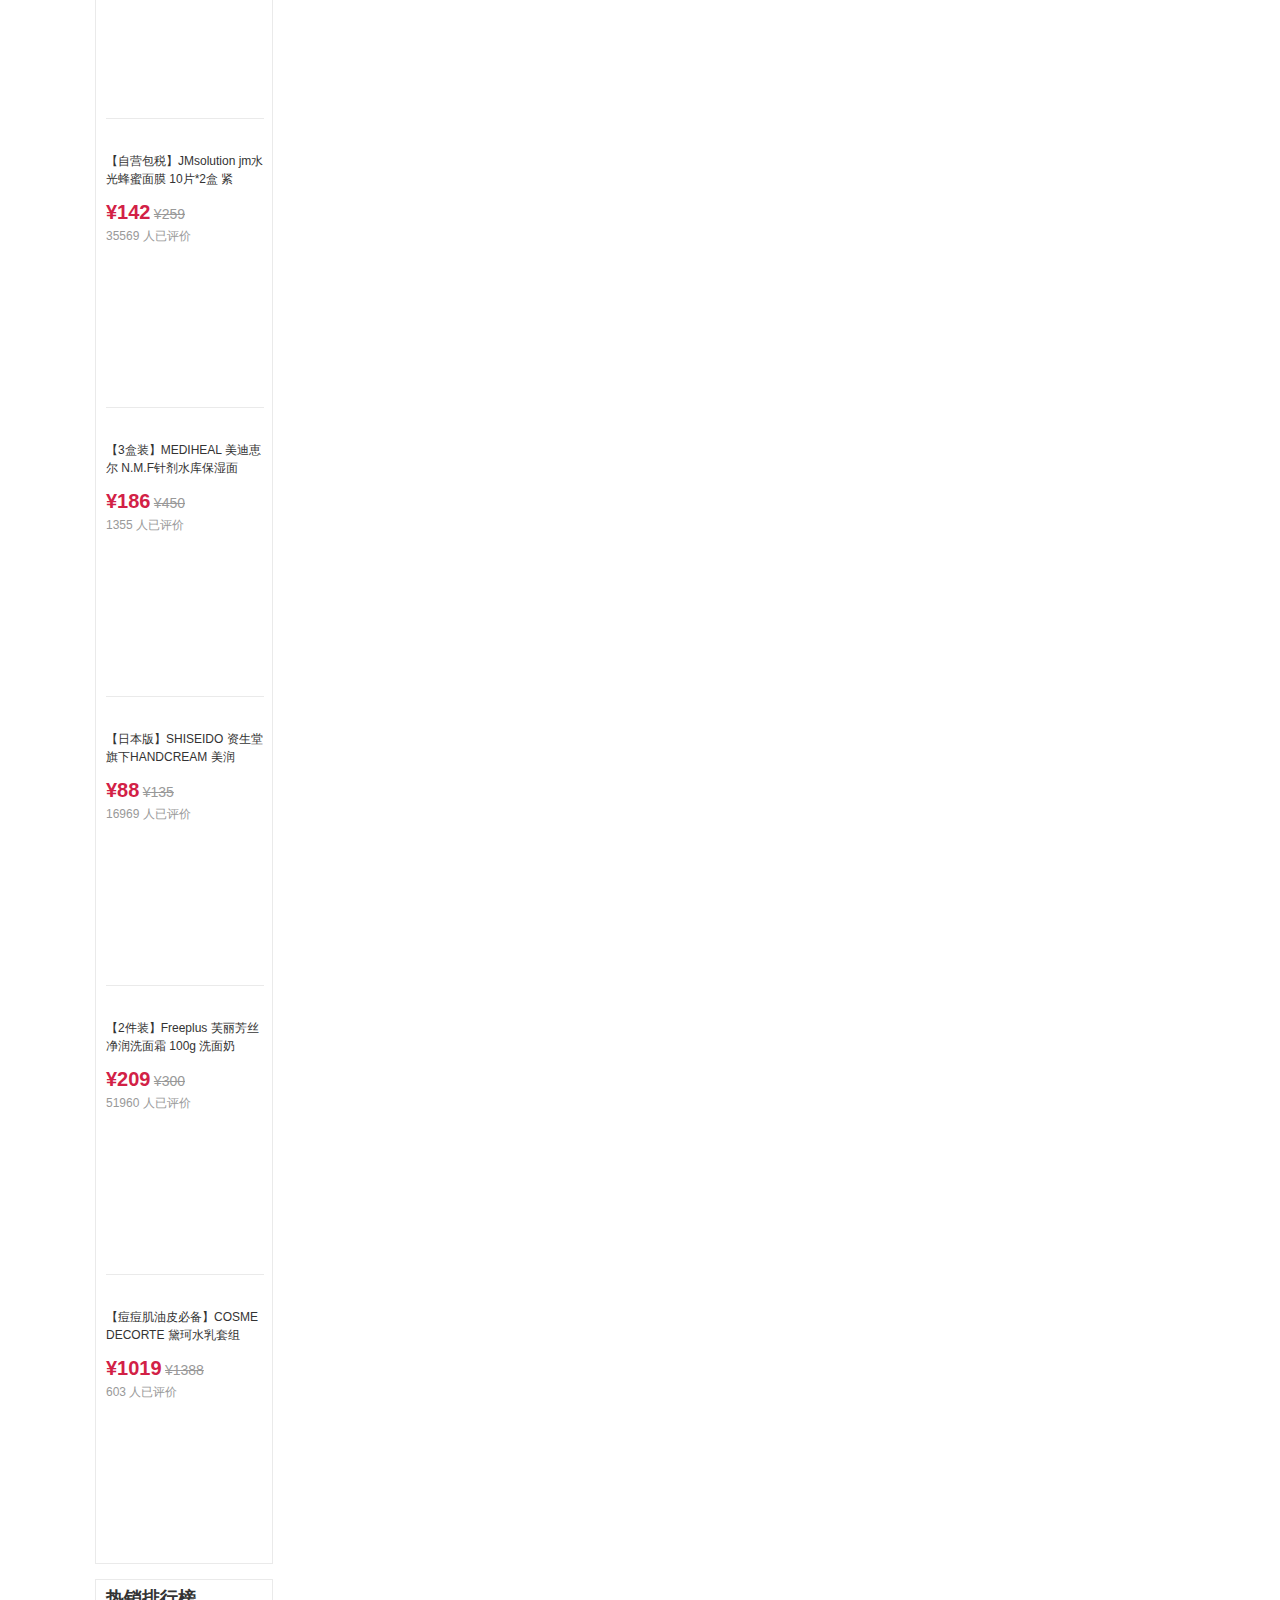
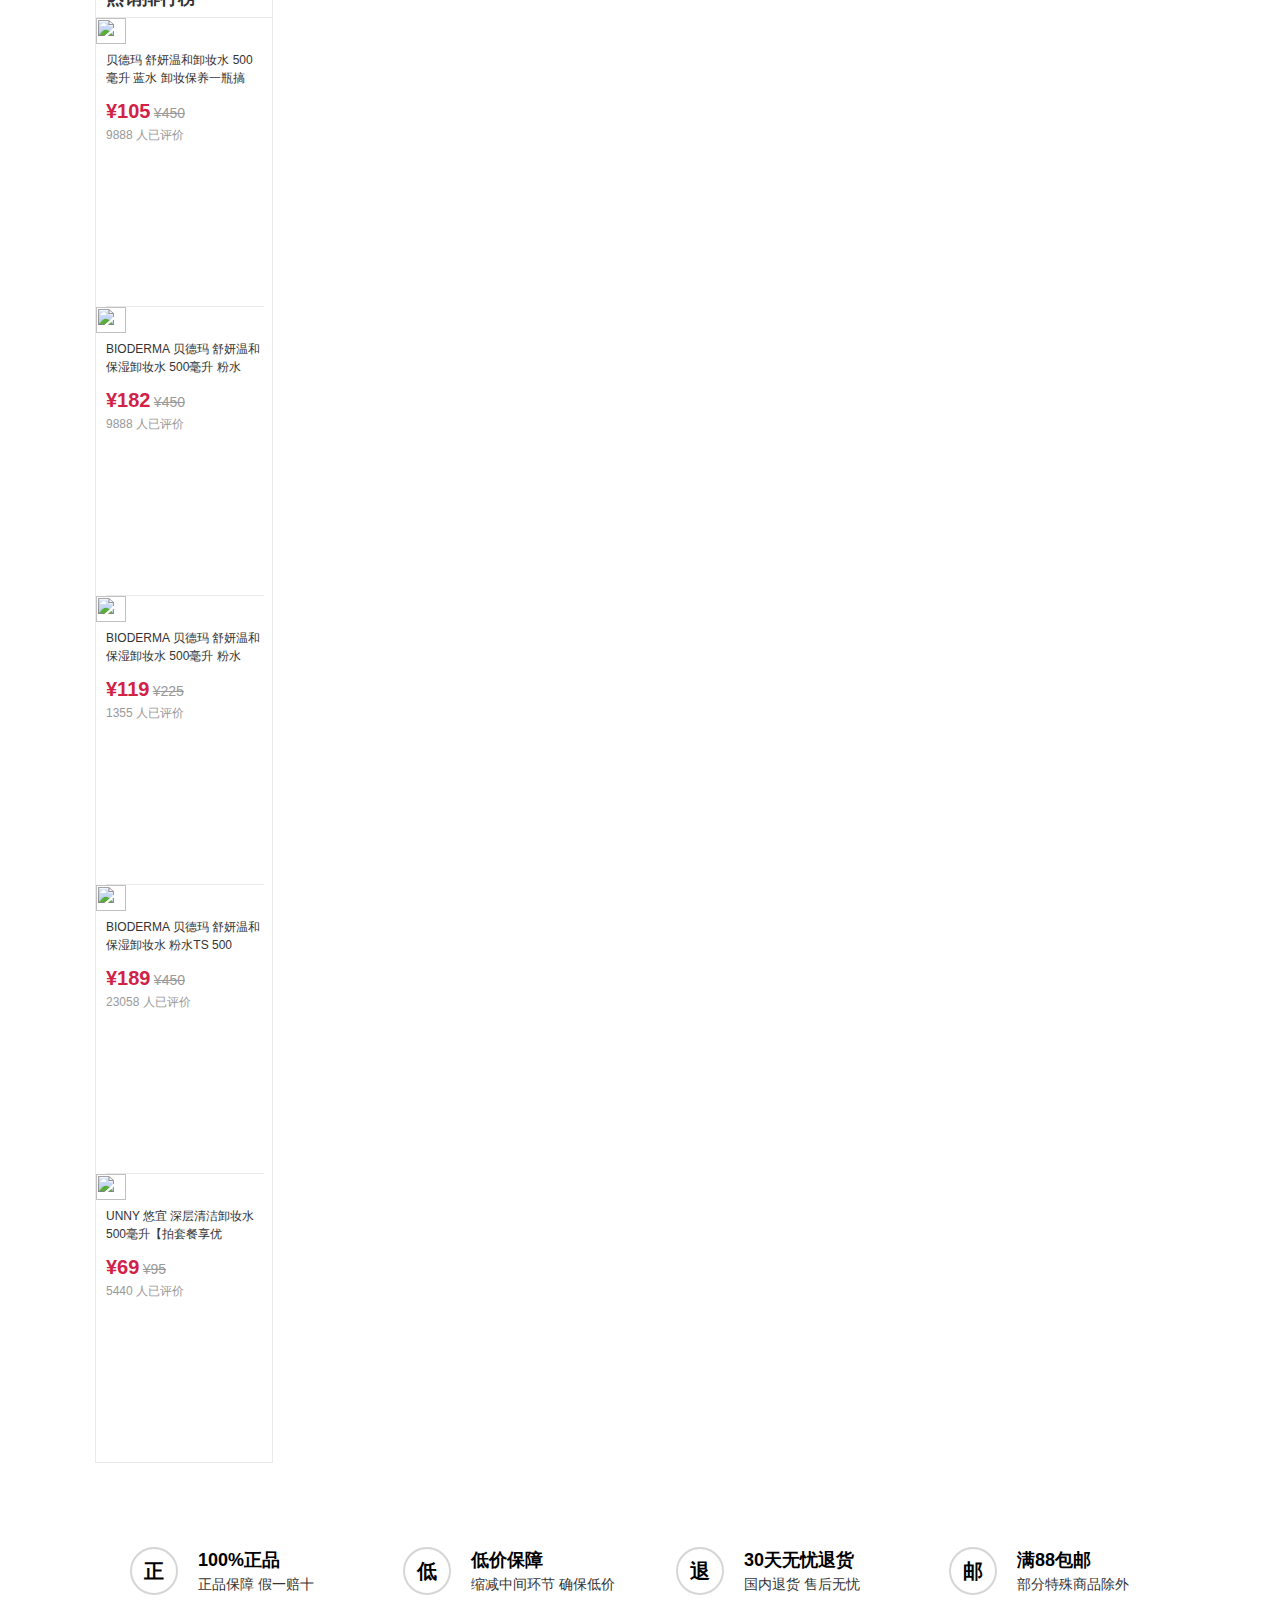
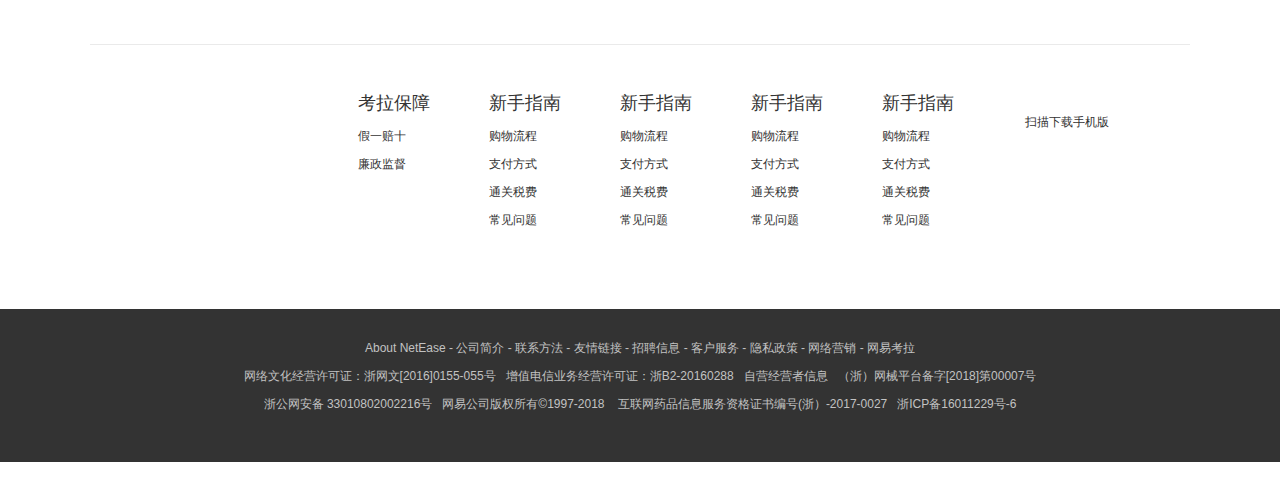
==== commit 955e92ef: "Add files via upload" ====
--- a/product_detail.html
+++ b/product_detail.html
@@ -6,6 +6,7 @@
     <link rel="stylesheet" href="css/base.css">
     <link rel="shortcut icon" href="img/favicon.ico"/>
     <link rel="stylesheet" href="css/product_detail.css">
+    <link rel="stylesheet" type="text/css" href="css/iconfont.css">
     <title>网易考拉-商品详情</title>
 </head>
 <body>
@@ -587,7 +588,7 @@
                     <span>商品详情</span>
                     <span>用户评价</span>
                     <span>考拉答疑</span>
-                    <span>手机购买 <img src="img/product_detail/QR.png" alt=""></span>
+                    <span>手机购买 <i class="iconfont icon-iconfonterweima"></i></span>
                 </div>
                 <ul>
                     <li>
--- a/css/header.css
+++ b/css/header.css
@@ -0,0 +1,383 @@
+/*顶部导航*/
+nav#topNav{
+	min-width: 1090px;
+	margin: 0 auto;
+	background: #000000;
+	height: 30px;
+}
+#topNav #nav_contain{
+	width: 1090px;
+	margin: 0 auto;
+}
+#topNav ul li{
+	float: left;
+	padding: 6px 10px;
+}
+/*顶部-左侧导航*/
+#topNavLeft{
+	float: left;
+	display: flex;
+	justify-content: space-between;
+	align-content: stretch;
+}
+#topNavLeft ul li{
+	position: relative;
+}
+#topNavLeft ul li a:hover{
+	color: #fff;
+}
+/*悬停效果*/
+#topNavLeft ul li:hover .phone{
+	display: block;
+}
+/*隐藏内容*/
+#topNavLeft .phone{
+	border:1px solid #eaeaea;
+	background: #fff;
+	position: absolute;
+	top:45px;
+	left:-30px;
+	display: none;
+	z-index: 100;
+}
+#topNavLeft .phone img{
+	margin: 10px 5px 5px;
+}
+#topNavLeft .phone p{
+	color: #FF1E32;
+	text-align: center;
+}
+#topNavLeft .phone .arr,.arr1{
+	border:8px solid transparent;	
+	width: 0;
+	height: 0;
+	position: absolute;	
+	left:52px;
+}
+#topNavLeft .phone .arr{
+	border-bottom-color:#eaeaea ;
+	top:-16px;
+}
+#topNavLeft .phone .arr1{
+	border-bottom-color:#fff ;
+	top:-15px;
+}
+/*顶部-右侧导航*/
+#topNavRight{
+	float: right;
+}
+#topNavRight ul li{
+	position: relative;
+}
+#topNavRight ul li a.txt_h_c:hover{
+	color: #fff;
+}
+#topNavRight ul li .sec_menu{
+	padding: 0 20px;
+	
+}
+#topNavRight .sec_menu i.tri{
+	border: 5px solid transparent;
+	border-top-color: #999;
+	position: absolute;
+	top:12px;
+	right:20px;
+}
+
+/*隐藏内容*/
+#topNavRight .down_menu{
+	padding: 4px 15px 12px 14px;
+	border: 1px solid #eaeaea;
+	position: absolute;
+	top:28px;
+	left:-1px;
+	display: none;
+	z-index: 1;
+	background: #fff;
+}
+#topNavRight .down_menu a{
+	height: 28px;
+	width: 88px;
+	padding-left:10px ;
+	display: block;	
+}
+#topNavRight .sec_menu_y .txt_w{
+	padding: 5px 0 0 20px;
+}
+#topNavRight .sec_menu_y .ico1,.ico2{
+	width: 15px;
+	height: 15px;
+	display: inline-block;
+	position: absolute;	
+	left: 10px;
+}
+#topNavRight .sec_menu_y .ico1{
+	background: url(../img/icon1.png) no-repeat -5px -290px;
+	top:6px;
+}
+#topNavRight .sec_menu_y .ico2{
+	background: url(../img/icon1.png) no-repeat -5px -324px;
+	top:35px;
+}
+#topNavRight .down_menu span{
+	min-width: 88px;
+	display: block;
+	margin-top:4px;
+	border-bottom: 1px solid #eaeaea;
+}
+/*新浪微博*/
+#topNavRight .down_menu a .qr_code{
+	border:1px solid #eaeaea;
+	position: absolute;
+	top:0;
+	left:-140px;
+	display: none;
+	background: #fff;
+}
+#topNavRight .down_menu a .qr_code img{
+	padding: 10px 5px;
+}
+#topNavRight .down_menu a .qr_code .wb_arr,.wb_arr1{
+	border: 8px solid transparent;
+	position: absolute;
+	top:30px;	
+}
+#topNavRight .down_menu a .qr_code .wb_arr{
+	right:-16px;
+	border-left-color: #EAEAEA;
+}
+#topNavRight .down_menu a .qr_code .wb_arr1{
+	right:-15px;
+	border-left-color: #fff;
+}
+/*悬停样式*/
+#topNavRight .sec_menu_y:hover{
+	background: #fff;
+	border: 1px solid #ededee;
+	border-bottom-color: transparent;
+}
+#topNavRight .sec_menu:hover,#topNavRight .down_menu a:hover{
+	color: #FF1E32;	
+}
+#topNavRight .sec_menu_y:hover .down_menu{
+	display: block;
+}
+#topNavRight .down_menu a:hover .qr_code{
+	display: block;
+}
+/*中间搜索栏*/
+#search{
+	min-width: 1090px;
+	height: 100px;
+	background: #fff;
+	
+}
+#search .search_1{
+	width: 1090px;
+	margin: 0 auto;
+	padding-top:20px;
+}
+/*中间搜索栏-logo*/
+#search #logo{
+	height: 65px;
+	float: left;
+}
+/*中间搜索栏-搜索框*/
+#search #toInput{
+	position: relative;
+	float: left;
+	margin-left: 100px;
+}
+#search #toInput .tu_search{
+	width: 20px;
+	height: 15px;
+	background: url(../img/icon1.png) no-repeat -466px -667px;
+	position: absolute;
+	top:15px;
+	left: 25px;
+}
+#search input{
+	width: 450px;
+	height: 40px;
+	border: 0;
+	border: 2px solid #FF1E32;
+	border-radius: 100px;
+	padding: 0 50px;
+	font-size: 15px;
+}
+#search #toInput span{
+	display: inline-block;
+	width: 60px;
+	height: 40px;
+	background: #FF1E32 ;
+	padding: 10px 20px;
+	border-radius: 50px;
+	box-sizing: border-box;
+	position: absolute;
+	top: 2px;
+	right: 2px;
+}
+/*中间搜索栏-列表*/
+#search #toInput ul li{
+	float: left;
+	margin: 5px 20px;
+}
+#search #toInput ul li a.txt_r{
+	color: #FF1E32;
+}
+/*中间搜索栏-右侧图标*/
+#search .shopping{
+	width: 106px;
+	height: 36px;
+	border: 2px solid #FF1E32;
+	border-radius: 50px;
+	position: relative;
+	float: left;
+	margin-left: 50px;
+}
+#search .shopping img{
+	position: absolute;
+	left: 10px;
+	top:7px
+}
+#search .shopping a{
+	font-size: 15px;
+	color: #000000;
+	display: inline-block;
+	padding: 8px 10px 0 38px ;
+}
+/*悬停效果*/
+#search .shopping:hover{	
+	background: #FFF4F5;
+}
+#search .shopping a:hover{
+	color:#FF1E32;
+}
+#search #toInput ul li a:hover{
+	text-decoration: underline;
+}
+/*中间导航栏*/
+#headNav{
+	min-width: 1090px;
+	background: #fff;
+	height: 40px;
+	border-bottom: 1px solid #ccc;
+}
+#headNav .headNav_1{
+	width: 1090px;
+	margin: 0 auto;
+	position: relative;
+}
+/*所有分类*/
+#headNav span.cfy{
+	float: left;
+}
+#headNav .cfy{
+	display: inline-block;
+	width: 164px;
+	height: 40px;
+	background-image: linear-gradient(90deg,#FF0102 0%,#FF3163 70%);
+	border-bottom: 1px solid #ff5160;
+}
+#headNav .cfy .line{
+	display:block;
+	margin: 15px;
+	
+}
+#headNav .cfy i.t_line{
+	width: 15px;
+	height: 0;
+	display: block;
+	border: 1px solid #ddd;
+	margin-bottom: 3px;
+}
+#headNav .cfy .txt_b{
+	color: #fff;
+	font-size: 14px;
+	margin: -30px 0 0 60px;
+	display: block;
+}
+/*纵向排列的列表*/
+#headNav ul#allProduct{
+	position: absolute;
+	top:41px;
+	left:0;
+}
+#headNav ul#allProduct li.cfy_1{
+	display: block;
+	width: 151px;
+	padding-left: 13px;
+}
+#headNav ul#allProduct li img.tu_icon{
+	margin: 10px 0 0 3px;
+}
+#headNav ul#allProduct li img.tu_icon_h{
+	margin-left: -23px;
+	display: none;
+}
+#headNav ul#allProduct li.cfy_1 span.t{
+	color: #fff;
+	font-size: 14px;
+	display:block;
+	margin-left:46px;
+	margin-top: -23px;
+}
+#headNav ul#allProduct li i.arr_k{
+	color: #FF96AD;
+	display:block;
+	width: 20px;
+	height: 20px;
+	font-size: 18px;
+	margin-left: 120px;
+	margin-top: -20px;
+}
+/*二级菜单*/
+#headNav ul#allProduct li div.sec_menu_r{
+	background: #fff;
+	color: #000;
+	width: 930px;
+	height: 408px; 
+	border: 1px solid #ff1a33;
+	position: absolute;
+	top:0;
+	left: 164px;
+	display: none;
+}
+
+/*横向排列的列表*/
+#headNav ul#navList{
+	float: left;
+}
+#headNav ul#navList li{
+	float:left;
+	margin-left: 40px;
+	height: 40px;
+}
+#headNav ul#navList li a{
+	color: #333;
+	font-size:15px;
+	font-weight: bold;
+	line-height: 40px;
+}
+/*其它页面的隐藏样式*/
+#headNav div.headNav_1 span.cfy ul.product_none{
+	display: none;
+}
+/*悬停样式*/
+#headNav ul#allProduct li:hover{
+	background: #fff;
+	color: #FF1E32;
+}
+#headNav ul#allProduct li:hover div.sec_menu_r{
+	display: block;
+}
+#headNav ul#allProduct li:hover img.tu_icon_h{
+	display: inline-block;
+}
+#headNav ul#allProduct li:hover span.t,i.arr_k{
+	color: #ff1e32;
+}
+#headNav div.headNav_1 span.cfy:hover ul.product_none{
+	display: block;
+}
+
--- a/css/base.css
+++ b/css/base.css
@@ -0,0 +1,41 @@
+/*定义全局样式*/
+*{
+	margin: 0;
+	padding: 0;
+	font:12px/1.5 "Helvetica Neue",Helvetica,Arial,"Hiragino Sans GB",\5FAE\8F6F\96C5\9ED1,tahoma,simsun,\5b8b\4f53;
+}
+body{
+	color: #333;
+	min-width: 1090px;
+	margin: 0 auto;
+}
+ul{
+	list-style: none;
+}
+a{
+	text-decoration: none;
+	color: #999;
+}
+.myClear:after{
+	content: "";
+	display: block;
+	clear: both;
+}
+/*头部样式*/
+.my_heard{
+	width: 100%;
+	height: 171px;
+}
+/*底部样式*/
+.my_footer{
+	width: 100%;
+	height: 600px;
+}
+/*字体颜色*/
+.font_gray{
+	color:#999;
+}
+/*字体大小*/
+.my_size{
+	font-size: 14px;
+}
--- a/css/product_detail.css
+++ b/css/product_detail.css
@@ -0,0 +1,529 @@
+/*网页头部*/
+header#pro_head{
+    height: 171px;
+    min-width: 1090px;
+}
+/*中间部分*/
+section#main{
+    font-size: 14px;
+    min-width: 1090px;
+    padding: 10px 0 0 ;
+}
+section#main a:hover{
+    text-decoration: underline;
+}
+/*商品简介*/
+#main div#pro_intro{
+    height: 22px;
+    padding: 12px 0 17px;
+    border-bottom: 1px solid #e9e9e9;
+    width: 1090px;
+    margin: 0 auto;
+}
+/*商品简介：左侧*/
+#main div#pro_intro span{
+    font-size: 14px;
+    margin-right: 5px;
+    color: #999;
+}
+/*商品详情*/
+#main div#pro_detail{
+    width: 1090px;
+    height: 630px;
+    margin: 20px auto;
+}
+/*商品详情：左侧*/
+div#pro_detail .detail_left{
+    margin-right: 20px;
+    float: left;
+}
+div#pro_detail .detail_left>img{
+    width: 400px;
+    height: 400px;
+    border: 1px solid #eee;
+}
+/*商品详情：右侧*/
+div#pro_detail .detail_right{
+    float: right;
+    width: 660px;
+}
+/*商品详情：右侧-第一行*/
+.detail_right div:first-child img{
+    width: 24px;
+    height: 24px;
+    vertical-align: middle;
+    margin: 0 10px 10px 0;
+}
+.detail_right div:first-child span{
+    margin-right: 5px;
+    color: #999;
+}
+/*商品详情：右侧-第二行*/
+.detail_right>p:nth-child(2){
+    font-size: 16px;
+    font-weight: bold;
+    margin-bottom: 10px;
+}
+/*商品详情：右侧-第四行*/
+.detail_right div.price{
+    width: 648px;
+    height: 75px;
+    background: #f9f9f9;
+    border-top:1px dashed #ddd;
+    border-bottom:1px dashed #ddd;
+    margin-top: 10px;
+}
+.detail_right div.price span.pro_font{
+    margin-top: 20px;
+ }
+/*商品详情：右侧-左侧文字*/
+.detail_right span.pro_font{
+    padding-left: 10px;
+    line-height: 26px;
+    margin:10px 20px 0 0;
+    width: 75px;
+    height: 26px;
+    float: left;
+}
+/*商品详情：右侧-右侧文字*/
+.detail_right div.pab-top{
+    padding-top: 13px;
+}
+.detail_right div.price>div{
+    margin-top: 5px;
+}
+.detail_right span.color_red{
+    color: #e31436;
+    font-weight: bold;
+}
+.detail_right div.price p span.pro_size{
+    font-size: 24px;
+    margin-right: 10px;
+}
+.detail_right div.price p:first-child span:last-child{
+    margin-left: 5px;
+}
+.detail_right div.price p:last-child img{
+    width: 40px;
+    margin-left: 5px;
+    vertical-align: middle;
+}
+.detail_right div.price p:last-child a{
+    color: #51b8f1;
+    margin-left: 5px;
+}
+/*商品详情：右侧-第五行*/
+.detail_right div.activity .activity_2{
+    color: #fff;
+    background: #e31436;
+    width: 68px;
+    height: 18px;
+    float: left;
+    text-align: center;
+    margin-right:10px;
+}
+/*商品详情：右侧-第九行*/
+.detail_right div.pro_color>span{
+    margin-top: 25px;
+}
+.detail_right div.pro_color>div>img{
+    border: 1px solid #e9e9e9;
+    margin-right: 5px;
+}
+/*商品详情：右侧-第十行*/
+.detail_right div.pro_num>div>button{
+    padding: 1px 7px;
+}
+.detail_right div.pro_num>div>input{
+    width: 38px;
+    height: 14px;
+    padding: 3px 5px;
+    font-size: 14px;
+    text-align: center;
+    vertical-align: top;
+}
+.detail_right div.pro_num>div>span{
+    margin-left: 10px;
+    color: #999;
+}
+/*商品详情：右侧-第十一行*/
+.detail_right div.explain>div>span{
+    color: #999;
+    margin-right: 20px;
+}
+/*商品详情：右侧-第十二行*/
+.detail_right div.shop{
+    position: relative;
+    padding-left: 10px;
+    margin-top: 20px;
+}
+.detail_right div.shop a.buy,a.shopCar{
+    display: inline-block;
+    font-size: 18px;
+    font-weight: bold;
+}
+/*立即购买*/
+#main a.buy{
+    width: 156px;
+    height: 46px;
+    line-height: 46px;
+    text-align: center;
+    color: #d31b44;
+    background: #ffeced;
+    border: 2px solid #d41c44;
+    margin-right: 20px;
+}
+#main a.buy:hover{
+    background: #FFFAF8;
+    color: #F8305B;
+}
+/*加入购物车*/
+#main a.shopCar{
+    background: #e31436;
+    color: #fff;
+    height: 50px;
+    line-height: 50px;
+    width: 130px;
+    padding-left: 50px;
+    margin-right: 20px;
+}
+#main a.shopCar:hover{
+    background: #f5345e;
+}
+/*购物车图标*/
+.detail_right div.shop b{
+    display: inline-block;
+    width: 22px;
+    height: 20px;
+    background: url("../img/icon1.png") -471px -312px;
+    position: absolute;
+    left: 205px;
+    top: 15px;
+}
+/*心形图标*/
+.detail_right div.shop i{
+    display: inline-block;
+    width: 15px;
+    height: 13px;
+    background:url("../img/icon1.png") -60px -292px;
+    vertical-align: middle;
+    margin-right: 5px;
+}
+/*商品详情：右侧-第十三行*/
+.detail_right div.eva{
+    margin-left: 10px;
+}
+.detail_right div.eva ul{
+    float: left;
+    color: #d31b44;
+}
+.detail_right div.eva ul li{
+    float: left;
+    margin-right: 5px;
+}
+.detail_right div.eva a{
+    color: #000;
+    margin-left: 20px;
+    font-size: 14px;
+}
+/*相关推荐*/
+div#pro_recommend{
+    margin: 0 auto;
+    width: 1090px;
+}
+div#pro_recommend>span{
+    display: inline-block;
+    width:110px;
+    height: 52px;
+    line-height: 52px;
+    text-align: center;
+    font-size: 16px;
+    font-weight: bold;
+}
+div#pro_recommend>span:first-child{
+    border-bottom: 2px solid #e31436;
+    color: #e31436;
+}
+/*相关推荐内容*/
+div#pro_recommend1{
+    width: 1058px;
+    height: 189px;
+    padding:20px 0 15px 30px;
+    border:1px solid #eaeaea;
+    margin: 0 auto;
+}
+/*相关推荐内容-左侧*/
+div#pro_recommend1 div.rec_left{
+    width: 846px;
+    height: 189px;
+    border-right: 1px solid #eaeaea;
+    float: left;
+}
+/*相关推荐内容-左侧-上部*/
+div#pro_recommend1 div.left_Top>span:first-child{
+    color: #e31436;
+    border-right: 1px solid #999;
+    padding-right: 15px;
+    margin-right: 15px;
+}
+/*相关推荐内容-左侧-下部*/
+div#pro_recommend1 div.left_bottom{
+    height: 170px;
+    margin-top: 5px;
+    float: left;
+}
+div#pro_recommend1 div.left_bottom>img{
+    float: left;
+    margin: 50px 40px 0 0;
+}
+div#pro_recommend1 div.left_bottom span.left_bottom_1{
+    width: 138px;
+    height: 170px;
+    float: left;
+    margin-right: 40px;
+}
+div#pro_recommend1 div.left_bottom span.left_bottom_1 img{
+    width: 110px;
+    height: 110px;
+    float: left;
+}
+div#pro_recommend1 div.left_bottom a{
+    float: left;
+    width: 138px;
+    height: 57px;
+    overflow: hidden;
+}
+div#pro_recommend1 div.left_bottom_2{
+    float: left;
+}
+/*相关推荐内容-右侧*/
+div#pro_recommend1 div.rec_right{
+    width: 92px;
+    float: left;
+    margin-left: 30px;
+}
+div#pro_recommend1 div.rec_right>ul>li{
+    margin-bottom: 5px;
+}
+div#pro_recommend1 div.rec_right>ul>li:first-child{
+    font-size: 14px;
+    font-weight: bold;
+}
+div#pro_recommend1 div.rec_right>ul>li:nth-child(2){
+    color: #e31436;
+}
+div#pro_recommend1 div.rec_right>ul>li:nth-child(2)>span{
+    font-weight: bold;
+}
+div#pro_recommend1 div.rec_right>ul>li:nth-child(4){
+    margin-top: 30px;
+}
+div#pro_recommend1 div.rec_right>ul>li>a{
+    width: 90px;
+    height: 30px;
+    line-height: 30px;
+    display: inline-block;
+}
+div#pro_recommend1 div.rec_right>ul>li>a.shopCar{
+    font-weight: normal;
+    font-size: 12px;
+    padding: 0;
+    text-align: center;
+    width: 94px;
+}
+/*商品信息*/
+div#infor{
+    width: 1090px;
+    margin: 20px auto;
+}
+/*商品信息-左侧*/
+div#infor .infor_left{
+    width: 178px;
+    margin-right: 20px;
+    float: left;
+}
+div#infor .infor_left>div{
+    border: 1px solid #eaeaea;
+    margin-bottom: 15px;
+}
+div#infor .infor_left>div>p{
+    font-size: 18px;
+    font-weight: bold;
+    padding: 5px 10px;
+    border-bottom: 1px solid #EAEAEA;
+}
+/*商品框*/
+div#infor .infor_left>div>div{
+    width: 158px;
+    height: 252px;
+    padding: 10px 0 26px;
+    margin: 0 10px;
+    border-bottom: 1px solid #eaeaea;
+
+}
+div#infor .infor_left>div>div:last-child{
+    border: 0;
+}
+div#infor .infor_left>div>div>a.infor_size{
+    color: #333;
+    height: 40px;
+    overflow: hidden;
+    margin-top: 5px;
+    display: inline-block;
+}
+div#infor .infor_left div.limit .font_red{
+    font-size: 20px;
+    color: #D22146;
+    font-weight: bold;
+}
+div#infor .infor_left div.limit .font_del{
+    font-size: 14px;
+    color: #999;
+    text-decoration: line-through;
+}
+/*数字小图标*/
+div#infor .infor_left>div:last-child>div{
+    position: relative;
+}
+div#infor .infor_left>div:last-child>div .infor_icon{
+    position: absolute;
+    top:0;
+    left: -10px;
+    width: 30px;
+    height: 26px;
+}
+/*商品信息-右侧*/
+div#infor .infor_right{
+    width: 888px;
+    float: left;
+    border:1px solid #eaeaea;
+}
+/*第一行 */
+div#infor .infor_right .infor_nav{
+    height: 50px;
+    background: #f8f8f8;
+    border-bottom: 1px solid #eaeaea;
+}
+div#infor .infor_right .infor_nav>span{
+    display: inline-block;
+    width: 159px;
+    height: 48px;
+    font-size: 16px;
+    line-height: 48px;
+    text-align: center;
+    border-right: 1px solid #eaeaea;
+}
+div#infor .infor_right .infor_nav>span:first-child{
+    font-weight: bold;
+    background: #fff;
+    border-top: 4px solid #d41c44;
+    color: #d41c44;
+    border-bottom: 1px solid #fff;
+    height: 46px;
+}
+div#infor .infor_right .infor_nav>span:last-child{
+    float: right;
+    border-right: 0;
+    font-size: 14px;
+}
+div#infor .infor_right .infor_nav>span:last-child img{
+    vertical-align: text-top;
+}
+/*第二行*/
+div#infor .infor_right ul>li{
+    padding: 10px 0 0 10px;
+    border-bottom: 1px solid #eaeaea;
+}
+div#infor .infor_right ul>li:first-child p{
+    margin: 10px 0;
+}
+div#infor .infor_right ul>li:first-child p:last-child{
+    display: flex;
+    justify-content: space-between;
+    width: 635px;
+}
+/*第三行*/
+div#infor .infor_right ul>li:nth-child(2){
+    padding: 0;
+}
+div#infor .infor_right ul>li:nth-child(2) img{
+    width: 100%;
+}
+/*第四行*/
+div#infor .infor_right ul>li.myClear{
+    padding-bottom: 10px;
+}
+div#infor .infor_right ul>li.myClear div:first-child{
+    width: 40px;
+    height: 40px;
+    line-height: 40px;
+    background: #d41c44;
+    color: #ffffff;
+    font-size: 24px;
+    border-radius: 50%;
+    text-align: center;
+    float: left;
+    margin-right: 20px;
+}
+div#infor .infor_right ul>li>.jia{
+    float: left;
+}
+div#infor .infor_right ul>li>.jia>p:first-child{
+    font-size: 16px;
+    font-weight: bold;
+}
+div#infor .infor_right ul>li.tu{
+    margin-top: 20px;
+    padding-bottom: 20px;
+}
+div#infor .infor_right ul>li.tu p{
+    text-align: center;
+}
+div#infor .infor_right ul>li.tu p img{
+    vertical-align: top;
+}
+/*商品信息-右侧-下部*/
+div#infor div.price_det{
+    width: 828px;
+    font-size: 14px;
+}
+div#infor div.price_det1{
+    height: 205px;
+    width: 828px;
+    padding: 15px 30px;
+    border-bottom: 1px solid #EAEAEA;
+}
+div#infor div.price_det1>p.price_font{
+    font-weight: bold;
+    color: #333;
+}
+div#infor div.price_det1>p{
+    margin-bottom: 5px;
+    color: #999;
+    font-size: 14px;
+}
+div#infor div.price_det2{
+    background: #f6f6f6;
+    color: #666;
+    width: 828px;
+    height: 322px;
+    line-height: 322px;
+    padding: 20px 30px 30px 30px;
+    font-size: 14px;
+}
+div#infor div.price_det2 p:first-child{
+    font-weight: bold;
+}
+div#infor div.price_det2 p{
+    margin-bottom: 5px;
+    font-size: 14px;
+}
+div#infor div.price_det2 p.indent{
+    text-indent: 2em;
+}
+div#infor div.price_det2 p.prc_right1{
+    margin-top: 20px;
+}
+div#infor div.price_det2 p.prc_right{
+    float: right;
+}--- a/css/iconfont.css
+++ b/css/iconfont.css
@@ -0,0 +1,29 @@
+
+@font-face {font-family: "iconfont";
+  src: url('iconfont.eot?t=1541491373359'); /* IE9*/
+  src: url('iconfont.eot?t=1541491373359#iefix') format('embedded-opentype'), /* IE6-IE8 */
+  url('[data-uri]') format('woff'),
+  url('iconfont.ttf?t=1541491373359') format('truetype'), /* chrome, firefox, opera, Safari, Android, iOS 4.2+*/
+  url('iconfont.svg?t=1541491373359#iconfont') format('svg'); /* iOS 4.1- */
+}
+
+.iconfont {
+  font-family:"iconfont" !important;
+  font-size:16px;
+  font-style:normal;
+  -webkit-font-smoothing: antialiased;
+  -moz-osx-font-smoothing: grayscale;
+}
+
+.icon-iconfonterweima:before { content: "\e600"; }
+
+.icon-shouji:before { content: "\e618"; }
+
+.icon-tuikuanshouhou:before { content: "\e610"; }
+
+.icon-tansuob:before { content: "\e66a"; }
+
+.icon-ziqian:before { content: "\e705"; }
+
+.icon-zhengpinbaozhang2:before { content: "\e722"; }
+
